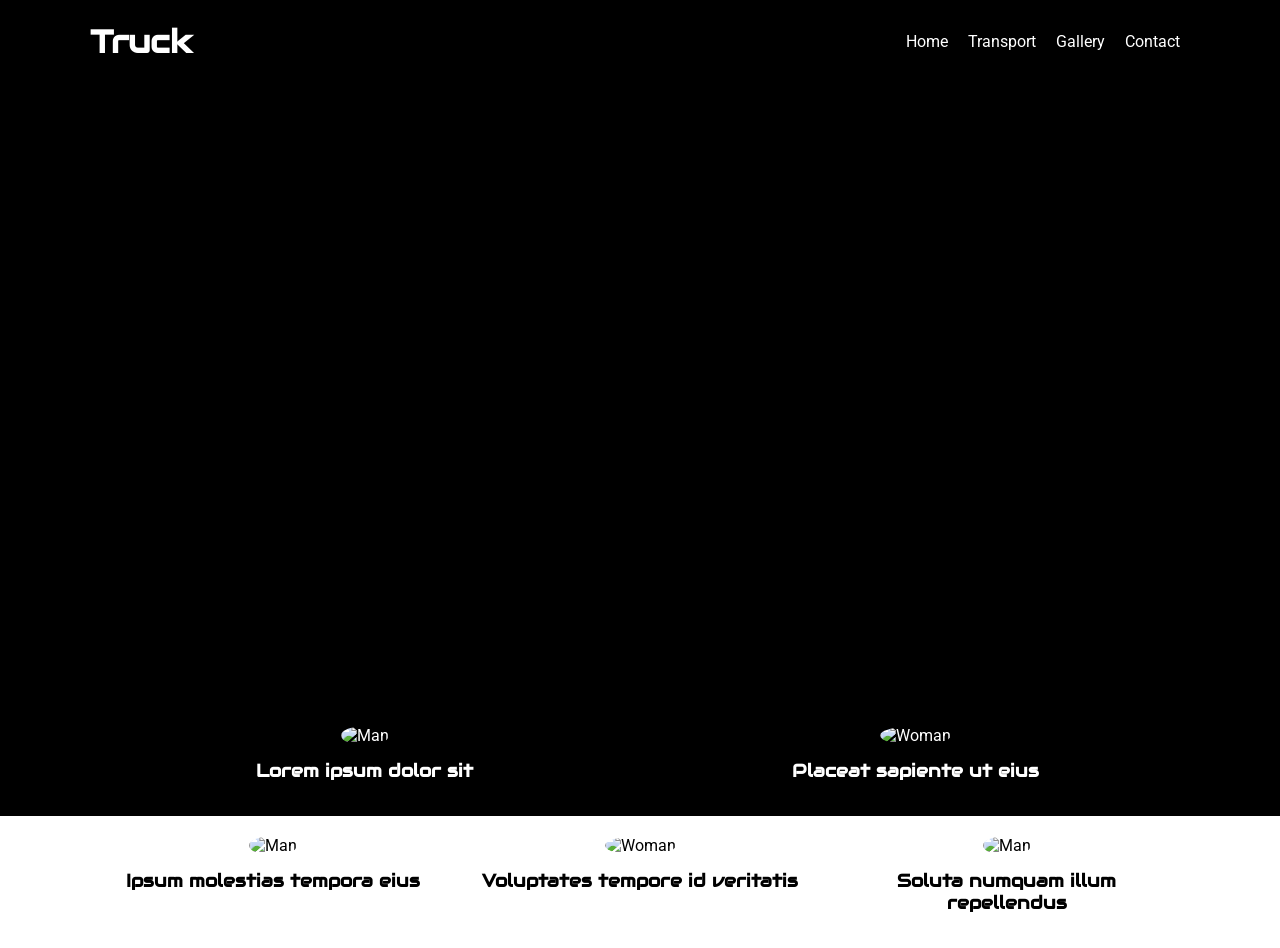
==== contact.html @ 1c1d162e "Add files via upload" ====
<!DOCTYPE html>
<html lang="en">
<head>
    <meta charset="UTF-8">
    <meta name="viewport" content="width=device-width, initial-scale=1.0">
    <title>Document</title>
    <link rel="stylesheet" href="contact.css">
</head>
<body>
    <header>
        <div>
            <h1>Truck</h1>
            <nav>
                <a href="index.html">Home</a>
                <a href="transport.html">Transport</a>
                <a href="gallery.html">Gallery</a>
                <a href="contact.html">Contact</a>
            </nav>
        </div>
    </header>
    <main>
        <section>
            <article>
                <img src="img/davies.jpg" alt="Man">
                <h2 class="padding">Lorem ipsum dolor sit</h2>
            </article>
            <article>
                <img class="mensi" src="img/girl-2363819_640.jpg" alt="Woman">
                <h2 class="padding">Placeat sapiente ut eius</h2>
            </article>
        </section>
        <section class="bila">
            <article>
                <img src="img/man-4063382_1920.jpg" alt="Man">
                <h2>Ipsum molestias tempora eius</h2>
            </article>
            <article>
                <img src="img/smith.jpg" alt="Woman">
                <h2>Voluptates tempore id veritatis</h2>
            </article>
            <article>
                <img src="img/taylor.jpg" alt="Man">
                <h2>Soluta numquam illum repellendus</h2>
            </article>
        </section>
    </main>
</body>
</html>
---- contact.css ----
@import url('https://fonts.googleapis.com/css2?family=Audiowide&family=Roboto:ital,wght@0,100..900;1,100..900&display=swap');

body {
    margin: 0px;
    background-color: black;
    font-family: "Roboto", sans-serif;
    color: white;
}

@media(max-width: 640px) {
    header {
        background-image: url(img/rauschenberger-truck-3677882_640.jpg);
    }
}

@media(max-width: 1280px) {
    header {
        background-image: url(img/rauschenberger-truck-3677882_1280.jpg);
    }
}

header {
    background-size: 100% auto;
    background-position: center;
    display: flex;
    flex-direction: column;
    padding: 0px 7% 40% 7%;
    background-position: right bottom;
    background-repeat: no-repeat;
}

nav a {
    text-decoration: none;
    color: white;
    margin: 10px;
}

nav {
    display: flex;
    flex-direction: column;
}

h1 {
    font-family: "Audiowide", sans-serif;
}

article {
    background-color: black;
    color: rgb(0, 0, 0);
    padding: 10px;
    margin: 10px 0px;
    flex: 1;
}

article {
    color: white;
    text-align: center;
}

.bila article {
    background-color: white;
    color: black;
}

section {
    padding: 0px 7%;
}

h2 {
    font-family: "Audiowide", sans-serif;
    font-size: 1.1em;
}

p {
    font-size: 0.8em;
}
.bila {
    background-color: white;
}

img {
    display: block;
    margin: auto;
    max-width: max-content;
    width: 100%;
    border-radius: 50%;
}

.mensi {
    width: 65%;
}

@media(min-width: 1280px) {
    div {
        display: flex;
        flex-direction: row;
        justify-content: space-between;
        background-image: none;
        padding-bottom: 10%;
    }

    header {
        background-image: url(img/rauschenberger-truck-3677882_1920.jpg);
    }

    nav {
        flex-direction: row;
        justify-content: center;
        align-items: center;
    }

    section {
        display: flex;
        flex-direction: row;
        padding: 0px 7%-10px;
    }

    article {
        flex: 1;
        margin: 10px;
    }
}
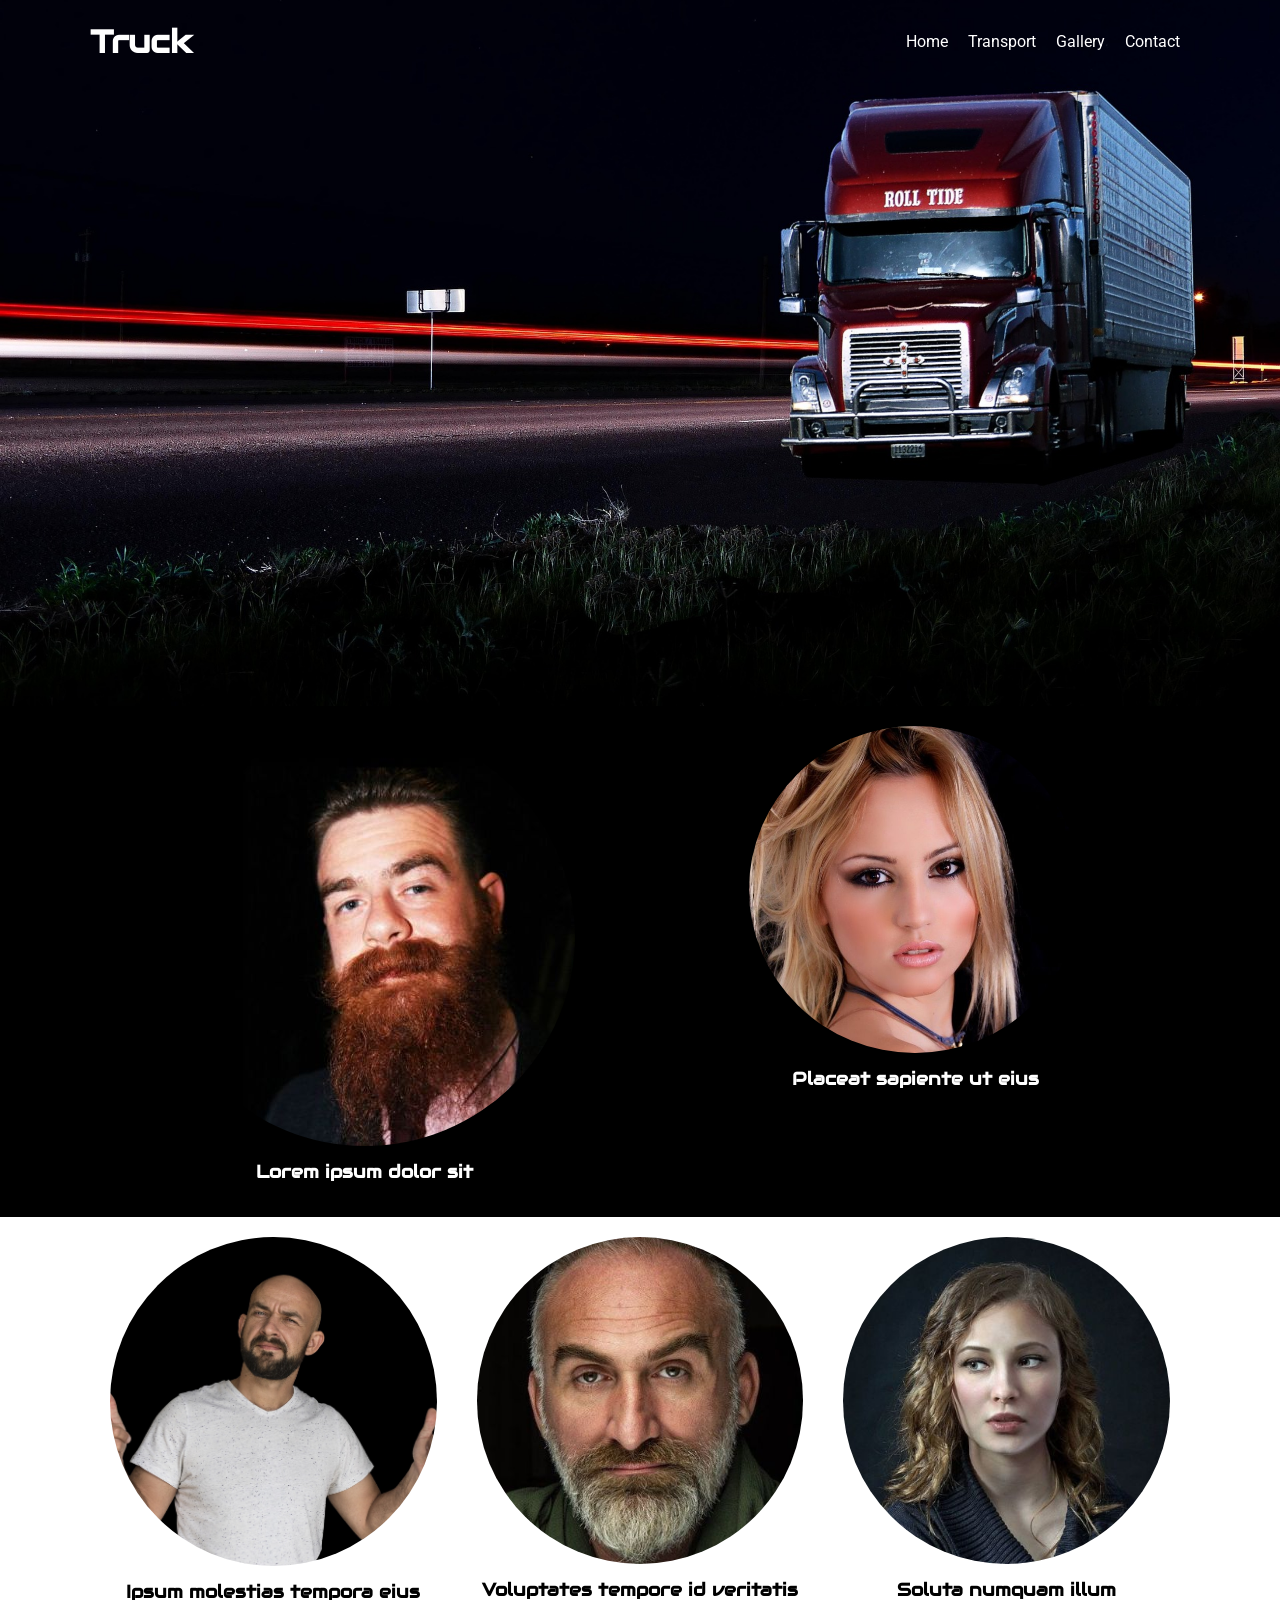
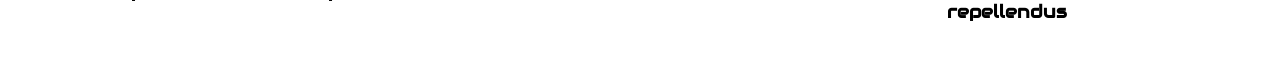
==== commit b85ebbeb: "Add files via upload" ====
--- a/contact.html
+++ b/contact.html
@@ -1,9 +1,13 @@
 <!DOCTYPE html>
-<html lang="en">
+<html lang="cs">
 <head>
     <meta charset="UTF-8">
     <meta name="viewport" content="width=device-width, initial-scale=1.0">
-    <title>Document</title>
+    <title>Svět Trucků | Dvořák Web</title>
+
+    <meta name="description" content="Vše o nákladní dopravě a kamionech na jednom místě. Prozkoumejte služby Dvořák Web a svět silniční přepravy.">
+    <meta name="keywords" content="dvorak web, trucky, kamiony, nákladní doprava, přeprava zboží, řidič kamionu">
+
     <link rel="stylesheet" href="contact.css">
 </head>
 <body>
